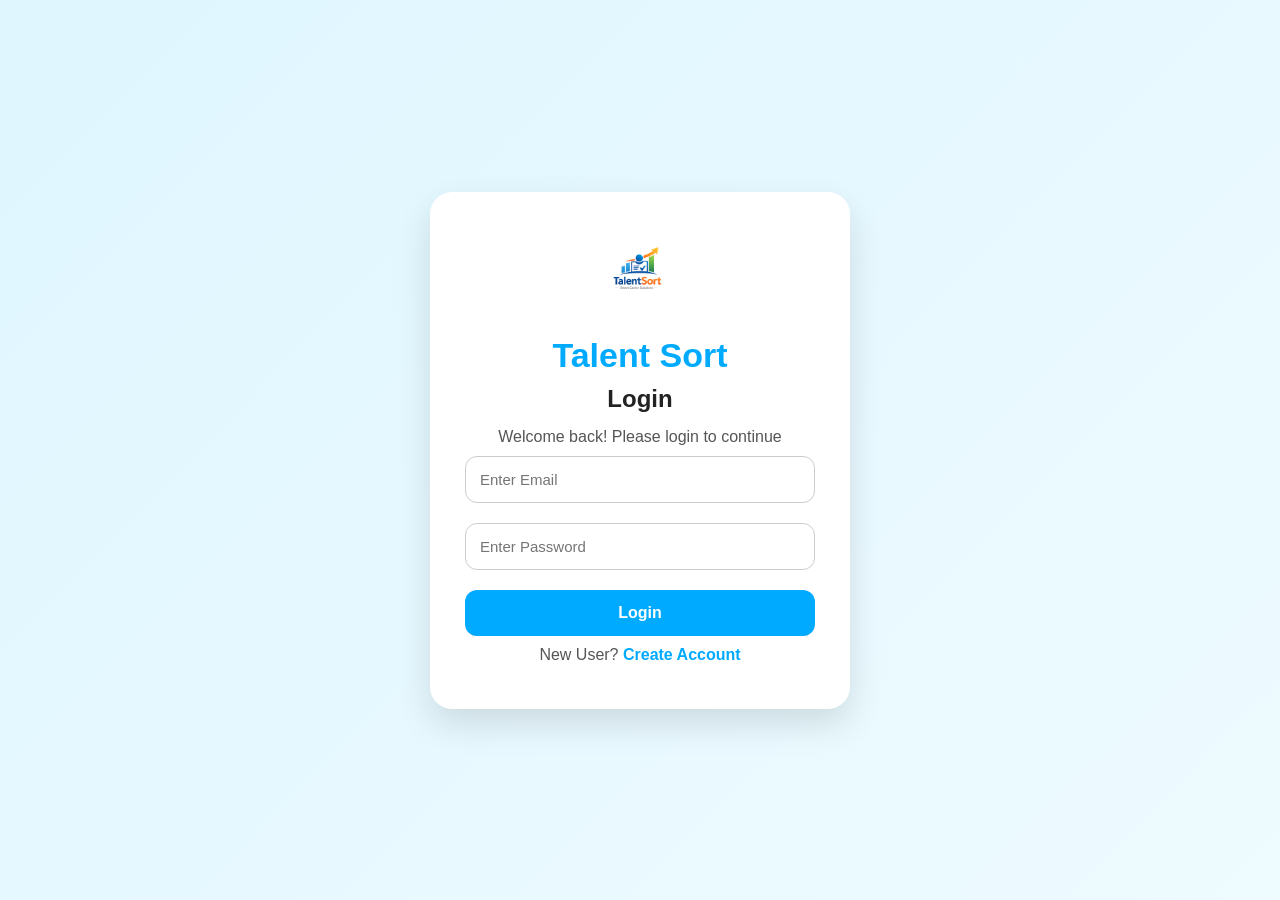
==== index.html @ a3fe6166 "Rename login.html to index.html" ====
<!DOCTYPE html>
<html lang="en">
<head>
<meta charset="UTF-8">
<meta name="viewport" content="width=device-width, initial-scale=1.0">
<title>Talent Sort - Login</title>
<link rel="stylesheet" href="style.css">
</head>
<body>

<div class="container">
    <div class="box">

        <!-- Logo -->
        <img src="logo.png" alt="Talent Sort Logo" class="logo">

        <h1>Talent Sort</h1>
        <h2>Login</h2>
        <p>Welcome back! Please login to continue</p>

        <input type="email" id="loginEmail" placeholder="Enter Email">
        <input type="password" id="loginPassword" placeholder="Enter Password">

        <button onclick="login()">Login</button>

        <p class="link-text">
            New User?
            <a href="signup.html">Create Account</a>
        </p>

        <p id="loginMsg"></p>

    </div>
</div>

<script src="script.js"></script>

</body>
</html>
---- style.css ----
/* =========================
   TALENT SORT STYLE.CSS
========================= */

/* Reset */
*{
margin:0;
padding:0;
box-sizing:border-box;
}

body{
font-family:Arial, Helvetica, sans-serif;
background:linear-gradient(135deg,#dff6ff,#eefbff);
min-height:100vh;
color:#222;
}

/* Hidden */
.hidden{
display:none;
}

/* ================= LOGIN / SIGNUP ================= */

.container{
height:100vh;
display:flex;
justify-content:center;
align-items:center;
padding:20px;
}

.box{
width:420px;
max-width:100%;
background:#fff;
padding:35px;
border-radius:22px;
box-shadow:0 15px 35px rgba(0,0,0,0.12);
text-align:center;
}

.logo{
width:90px;
height:90px;
object-fit:contain;
margin-bottom:15px;
}

.box h1{
color:#00aaff;
margin-bottom:10px;
font-size:34px;
}

.box h2{
margin-bottom:15px;
}

.box p{
margin-top:10px;
color:#555;
}

.box input{
width:100%;
padding:14px;
margin:10px 0;
border:1px solid #ccc;
border-radius:12px;
outline:none;
font-size:15px;
}

.box input:focus{
border-color:#00aaff;
}

.box button{
width:100%;
padding:14px;
margin-top:10px;
border:none;
border-radius:12px;
background:#00aaff;
color:#fff;
font-size:16px;
cursor:pointer;
font-weight:bold;
}

.box button:hover{
background:#008ecc;
}

.box a{
color:#00aaff;
font-weight:bold;
text-decoration:none;
}

/* ================= DASHBOARD ================= */

.dashboard{
display:flex;
min-height:100vh;
}

/* Sidebar */
.sidebar{
width:280px;
background:linear-gradient(to bottom,#00aaff,#008ecc);
padding:20px;
color:white;
overflow-y:auto;
}

.sidebar-logo{
text-align:center;
margin-bottom:15px;
}

.logo-side{
width:85px;
height:85px;
object-fit:contain;
background:white;
padding:8px;
border-radius:50%;
}

.sidebar h2{
text-align:center;
margin-bottom:18px;
font-size:28px;
}

.sidebar button{
width:100%;
padding:12px;
margin:8px 0;
border:none;
border-radius:12px;
background:white;
color:#00aaff;
font-weight:bold;
cursor:pointer;
transition:0.3s;
}

.sidebar button:hover{
background:#dff6ff;
transform:translateX(4px);
}

/* Main */
.main{
flex:1;
padding:25px;
}

/* Pages */
.page{
background:#fff;
padding:25px;
border-radius:22px;
box-shadow:0 10px 25px rgba(0,0,0,0.08);
animation:fadeIn .4s ease;
}

.page h1{
color:#00aaff;
margin-bottom:20px;
}

.page h2,
.page h3{
margin-bottom:15px;
}

.page p{
line-height:1.7;
margin-bottom:10px;
}

.page input,
.page textarea{
width:100%;
padding:14px;
margin:10px 0;
border:1px solid #ccc;
border-radius:12px;
outline:none;
font-size:15px;
}

.page input:focus,
.page textarea:focus{
border-color:#00aaff;
}

.page textarea{
min-height:120px;
resize:vertical;
}

.page button{
padding:12px 22px;
border:none;
border-radius:12px;
background:#00aaff;
color:#fff;
cursor:pointer;
font-weight:bold;
margin-top:10px;
}

.page button:hover{
background:#008ecc;
}

/* Dashboard Logo */
.dashboard-logo{
width:100px;
display:block;
margin:0 auto 15px;
}

/* Stats */
.stats-grid{
display:grid;
grid-template-columns:repeat(auto-fit,minmax(220px,1fr));
gap:18px;
margin-top:20px;
}

.stat-box{
background:#f4fbff;
padding:22px;
border-radius:16px;
text-align:center;
box-shadow:0 5px 12px rgba(0,0,0,0.05);
}

.stat-box h3{
color:#00aaff;
margin-bottom:10px;
}

/* Job Card */
.job-card{
background:#f4fbff;
padding:18px;
margin-top:12px;
border-radius:14px;
box-shadow:0 5px 12px rgba(0,0,0,0.05);
font-weight:bold;
line-height:1.6;
}

.job-card button{
float:right;
padding:8px 14px;
margin-top:0;
}

/* Resume */
.resume-card{
background:#f8fcff;
padding:25px;
border-radius:16px;
line-height:1.9;
}

.resume-card h2{
color:#00aaff;
margin-bottom:12px;
}

/* Profile */
.profile-box{
text-align:center;
}

.photo-box{
width:180px;
height:180px;
margin:auto;
border:3px solid #00aaff;
border-radius:14px;
overflow:hidden;
background:#f4fbff;
}

.photo-box img{
width:100%;
height:100%;
object-fit:cover;
}

/* Chat */
.chat-box{
height:320px;
overflow-y:auto;
background:#f8fcff;
padding:15px;
border-radius:14px;
margin-bottom:15px;
}

.msg-user{
background:#00aaff;
color:#fff;
padding:10px;
border-radius:12px;
margin:8px 0;
text-align:right;
}

.msg-admin{
background:#eaf8ff;
padding:10px;
border-radius:12px;
margin:8px 0;
}

/* Dark Mode */
.dark-mode{
background:#111 !important;
color:#fff !important;
}

.dark-mode .page,
.dark-mode .box{
background:#222;
color:#fff;
}

.dark-mode input,
.dark-mode textarea{
background:#333;
color:#fff;
border:1px solid #555;
}

/* Animation */
@keyframes fadeIn{
from{
opacity:0;
transform:translateY(10px);
}
to{
opacity:1;
transform:translateY(0);
}
}

/* Responsive */
@media(max-width:900px){

.dashboard{
flex-direction:column;
}

.sidebar{
width:100%;
}

.main{
padding:15px;
}
}
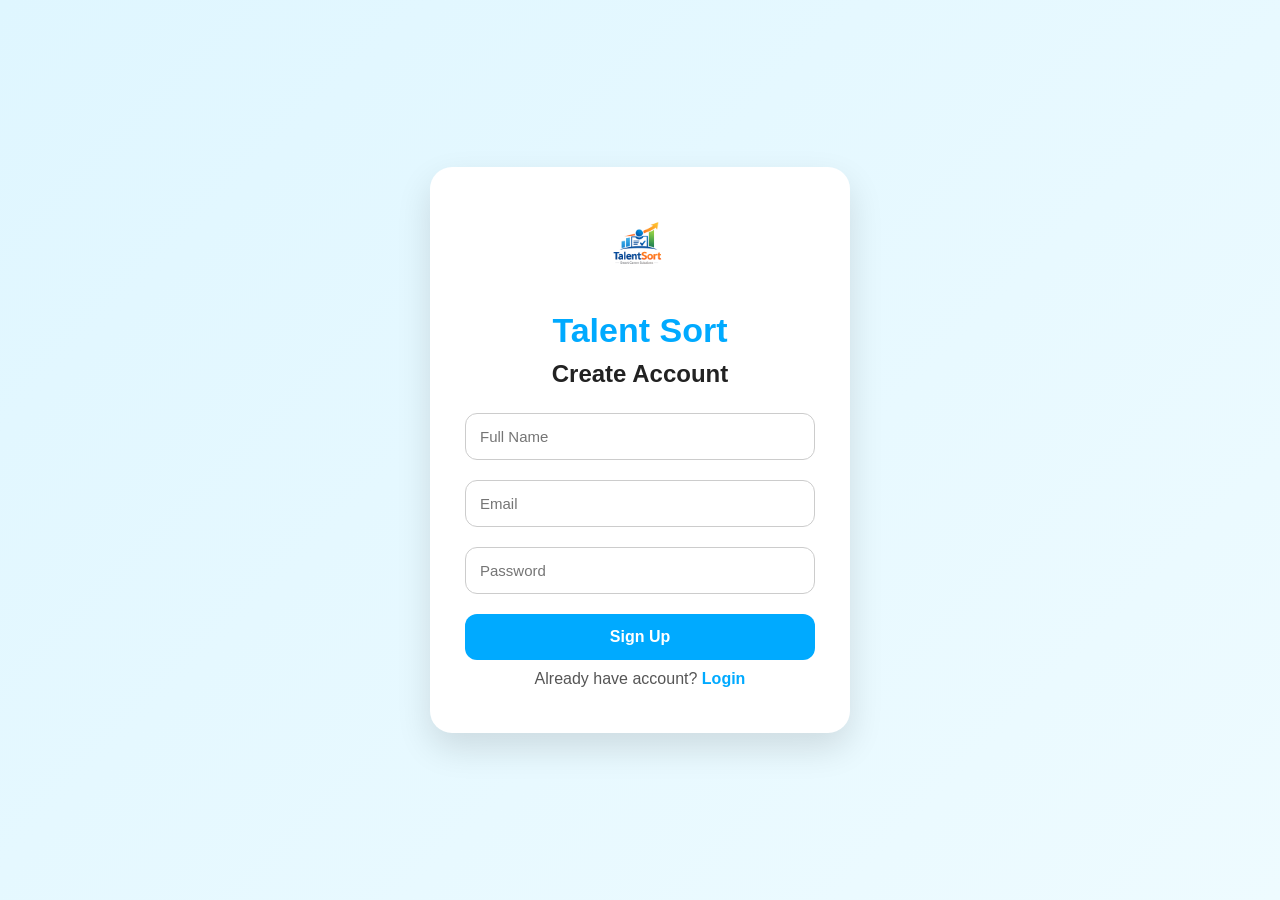
==== commit 68c1aa45: "Fix login link in signup page Updated the login link to point to 'login.html'." ====
--- a/index.html
+++ b/index.html
@@ -3,37 +3,32 @@
 <head>
 <meta charset="UTF-8">
 <meta name="viewport" content="width=device-width, initial-scale=1.0">
-<title>Talent Sort - Login</title>
+<title>Talent Sort - Sign Up</title>
 <link rel="stylesheet" href="style.css">
 </head>
 <body>
 
 <div class="container">
-    <div class="box">
+<div class="box">
 
-        <!-- Logo -->
-        <img src="logo.png" alt="Talent Sort Logo" class="logo">
+<img src="logo.png" class="logo">
 
-        <h1>Talent Sort</h1>
-        <h2>Login</h2>
-        <p>Welcome back! Please login to continue</p>
+<h1>Talent Sort</h1>
+<h2>Create Account</h2>
 
-        <input type="email" id="loginEmail" placeholder="Enter Email">
-        <input type="password" id="loginPassword" placeholder="Enter Password">
+<input type="text" id="name" placeholder="Full Name">
+<input type="email" id="email" placeholder="Email">
+<input type="password" id="password" placeholder="Password">
 
-        <button onclick="login()">Login</button>
+<button onclick="signup()">Sign Up</button>
 
-        <p class="link-text">
-            New User?
-            <a href="signup.html">Create Account</a>
-        </p>
+<p>Already have account? <a href="login.html">Login</a></p>
 
-        <p id="loginMsg"></p>
+<p id="msg"></p>
 
-    </div>
+</div>
 </div>
 
 <script src="script.js"></script>
-
 </body>
 </html>
